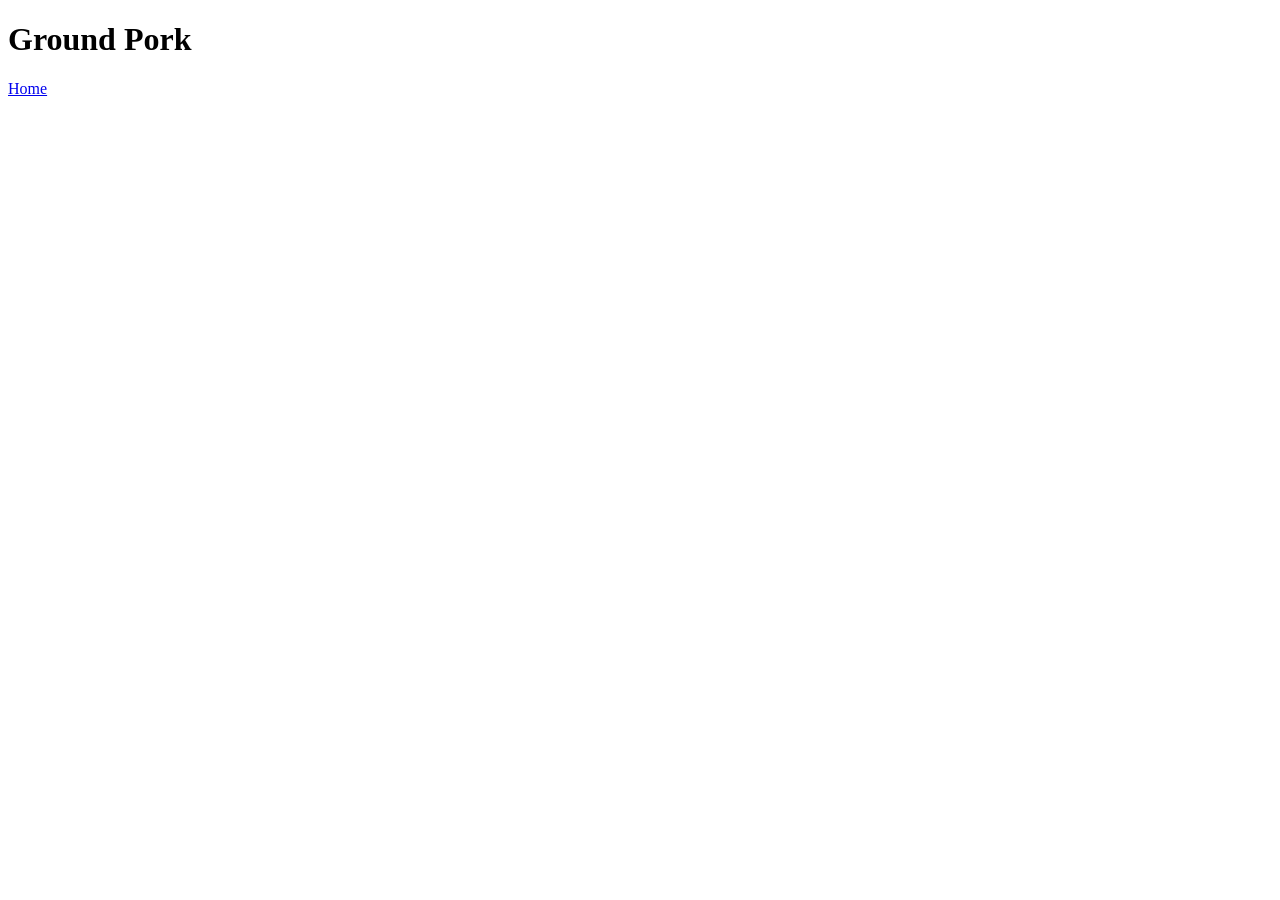
==== recipes/ground-pork.html @ 86fafb38 "Created 3 more recipe html files Added home links to each of them Created relevant h1 heading" ====
<!DOCTYPE html>
<html lang="en">
<head>
    <meta charset="UTF-8">
    <meta name="viewport" content="width=device-width, initial-scale=1.0">
    <title>Ground Pork</title>
</head>
<body>
    <h1>Ground Pork</h1>

    <a href="../index.html">Home</a>
</body>
</html>
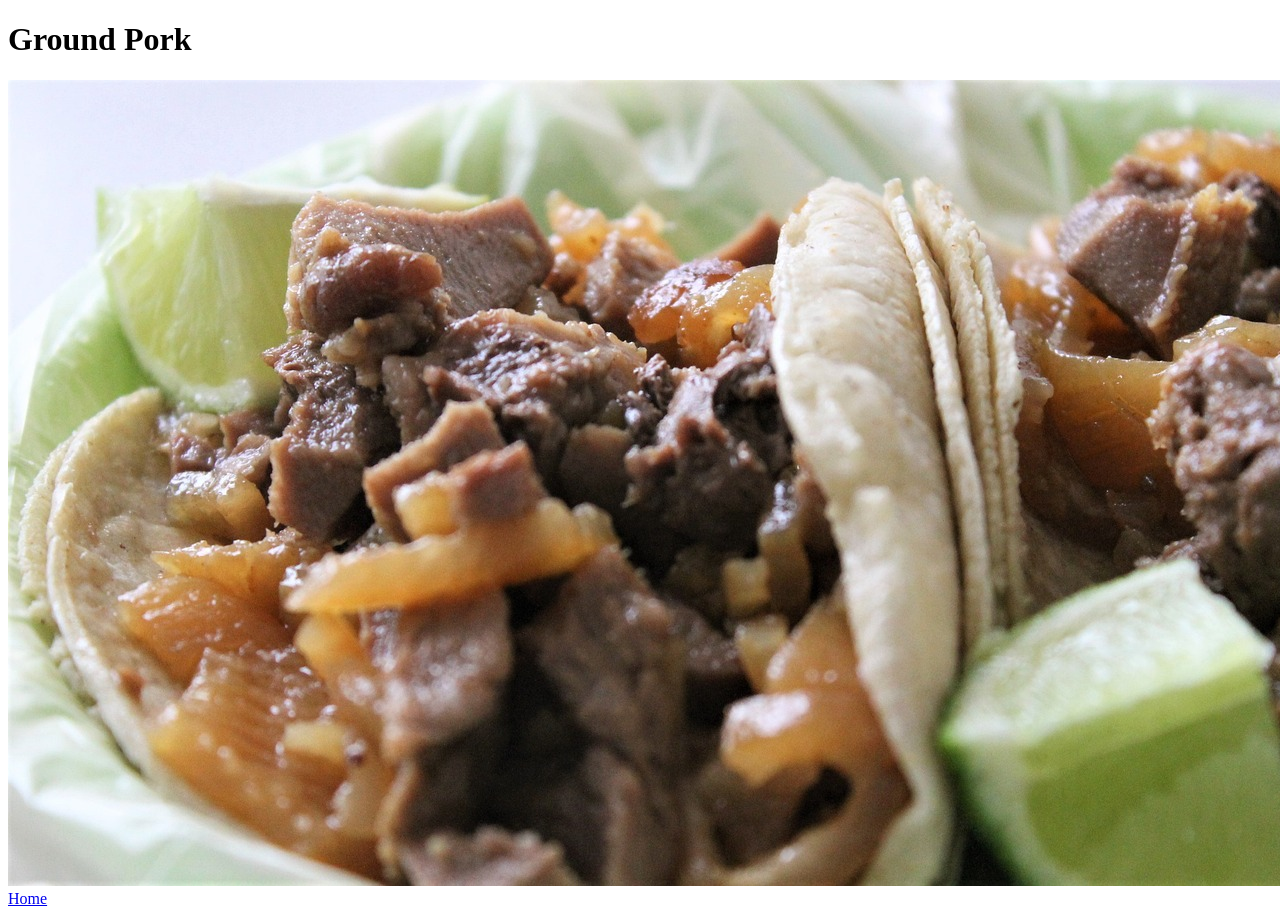
==== commit bae5a9f1: "Added the images" ====
--- a/recipes/ground-pork.html
+++ b/recipes/ground-pork.html
@@ -7,6 +7,7 @@
 </head>
 <body>
     <h1>Ground Pork</h1>
+    <img src="../images/tacos.jpg">
 
     <a href="../index.html">Home</a>
 </body>
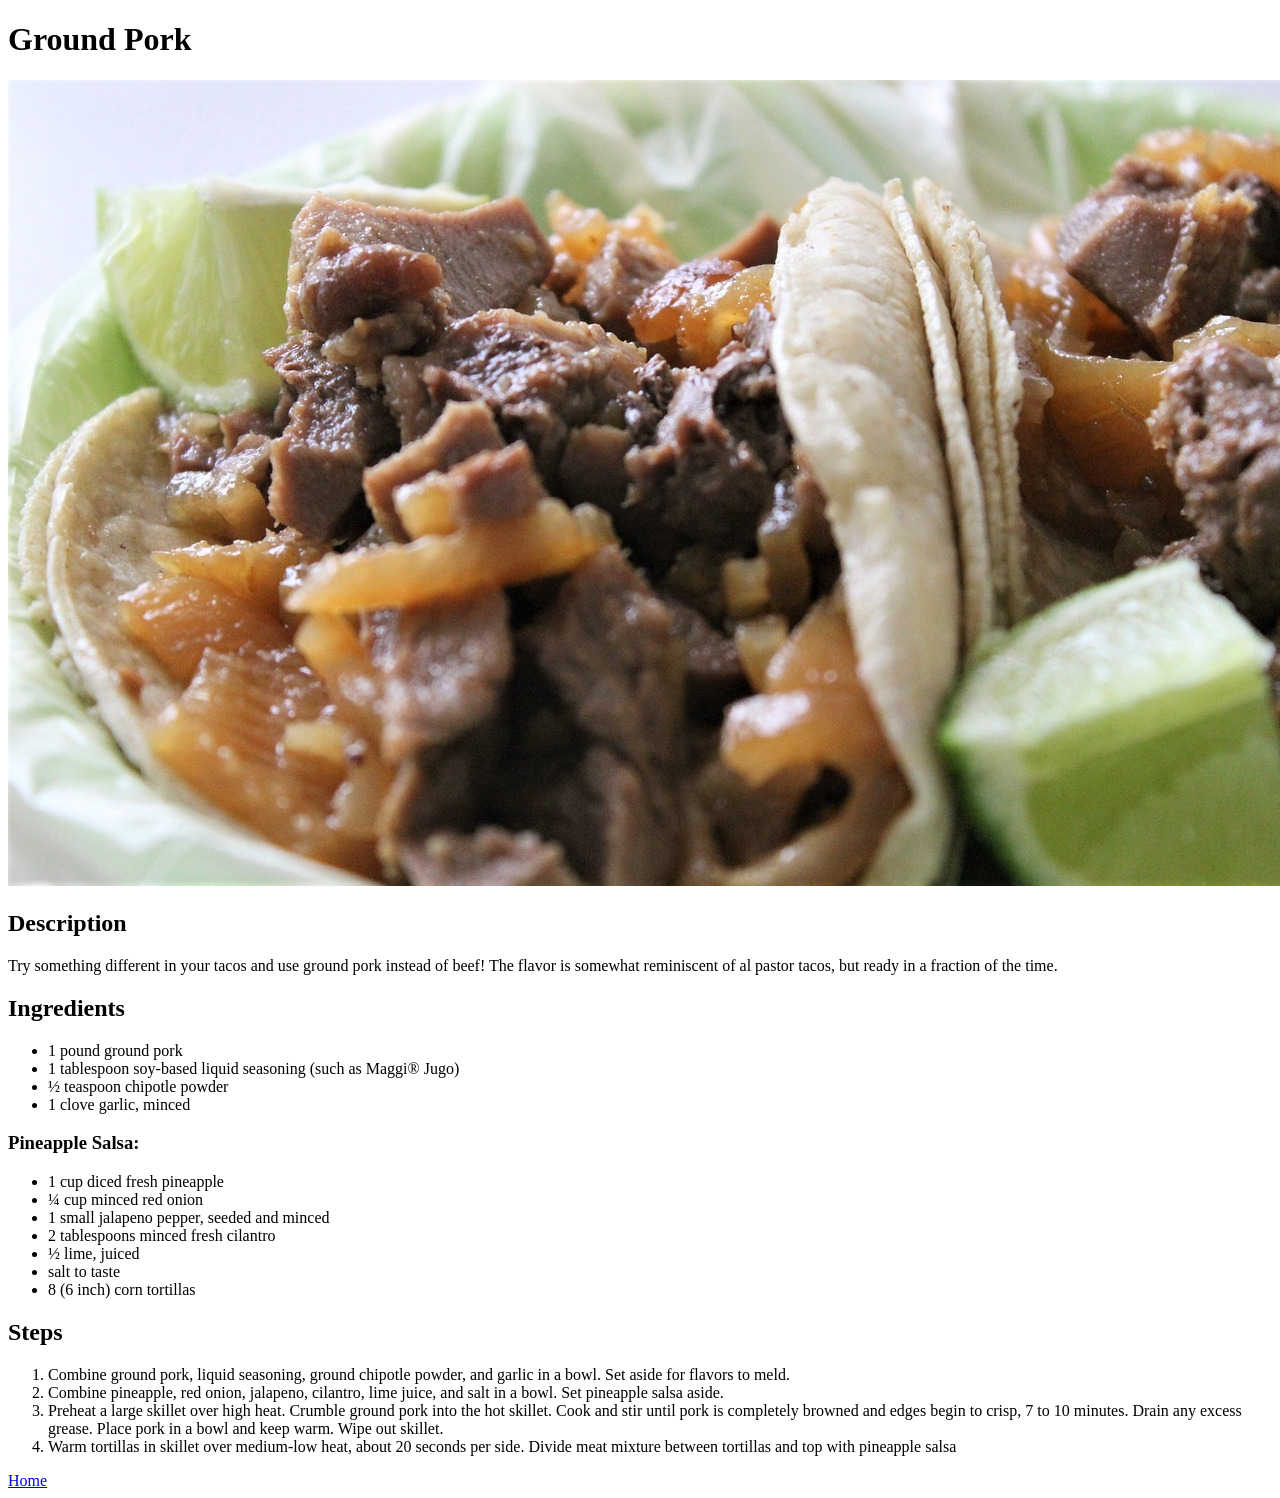
==== commit 7e3182b8: "Added the contains for the recipe Description of the recipe Unordered list for the ingredients Order" ====
--- a/recipes/ground-pork.html
+++ b/recipes/ground-pork.html
@@ -9,6 +9,35 @@
     <h1>Ground Pork</h1>
     <img src="../images/tacos.jpg">
 
+    <h2>Description</h2>
+    <p>Try something different in your tacos and use ground pork instead of beef! The flavor is somewhat reminiscent of al pastor tacos, but ready in a fraction of the time.</p>
+
+    <h2>Ingredients</h2>
+    <ul>
+        <li>1 pound ground pork</li>
+        <li>1 tablespoon soy-based liquid seasoning (such as Maggi® Jugo)</li>
+        <li>½ teaspoon chipotle powder</li>
+        <li>1 clove garlic, minced</li>
+    </ul>
+    <h3>Pineapple Salsa:</h3>
+    <ul>
+        <li>1 cup diced fresh pineapple</li>
+        <li>¼ cup minced red onion</li>
+        <li>1 small jalapeno pepper, seeded and minced</li>
+        <li>2 tablespoons minced fresh cilantro</li>
+        <li>½ lime, juiced</li>
+        <li>salt to taste</li>
+        <li>8 (6 inch) corn tortillas</li>
+    </ul>
+
+    <h2>Steps</h2>
+    <ol>
+        <li>Combine ground pork, liquid seasoning, ground chipotle powder, and garlic in a bowl. Set aside for flavors to meld.</li>
+        <li>Combine pineapple, red onion, jalapeno, cilantro, lime juice, and salt in a bowl. Set pineapple salsa aside.</li>
+        <li>Preheat a large skillet over high heat. Crumble ground pork into the hot skillet. Cook and stir until pork is completely browned and edges begin to crisp, 7 to 10 minutes. Drain any excess grease. Place pork in a bowl and keep warm. Wipe out skillet.</li>
+        <li>Warm tortillas in skillet over medium-low heat, about 20 seconds per side. Divide meat mixture between tortillas and top with pineapple salsa</li>
+    </ol>
+
     <a href="../index.html">Home</a>
 </body>
 </html>
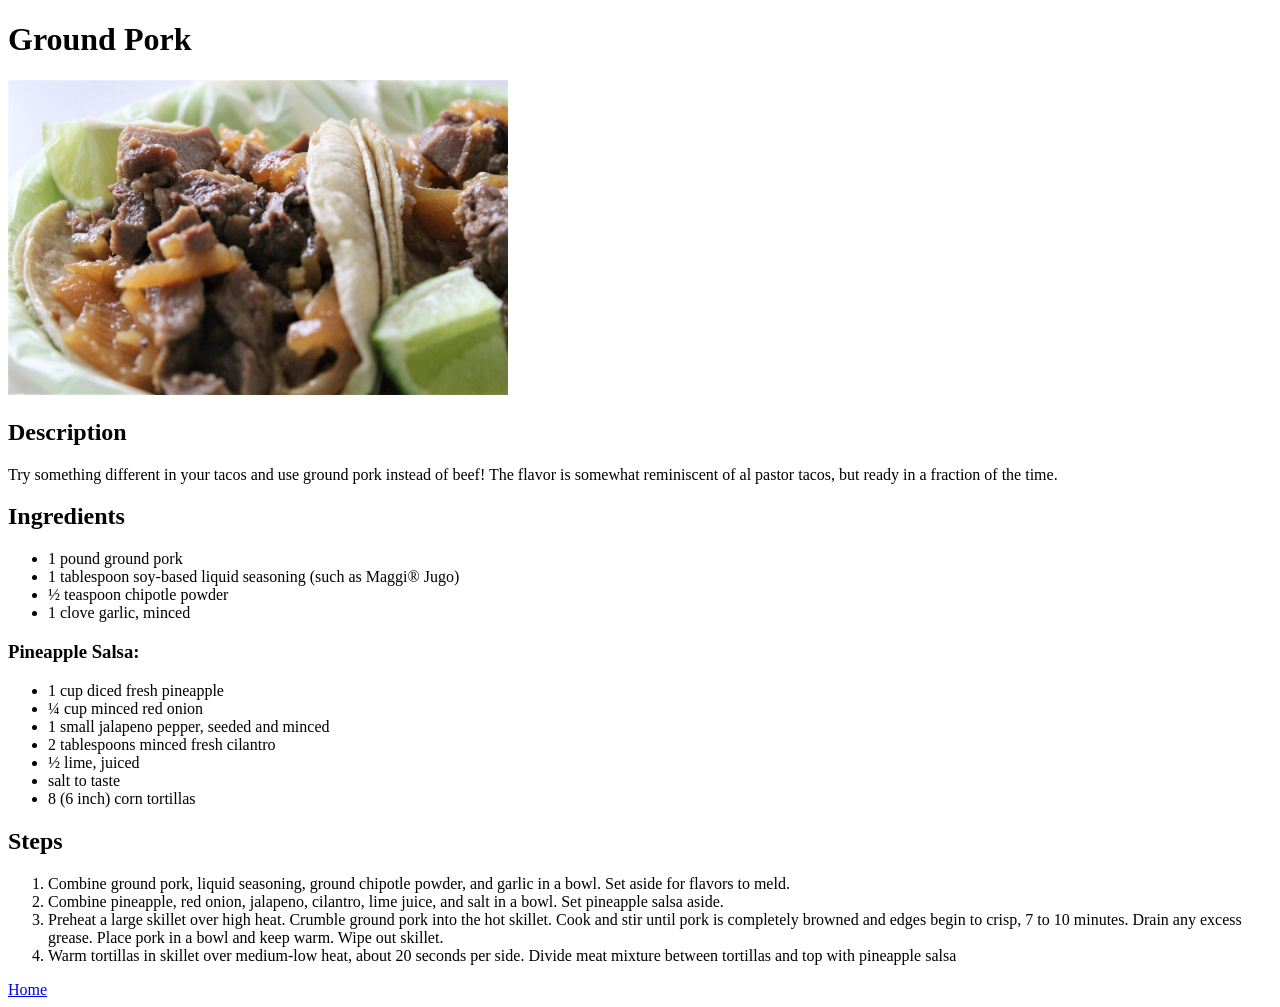
==== commit 23f989c7: "Adjusted the width of images Added an alt attribute to the images" ====
--- a/recipes/ground-pork.html
+++ b/recipes/ground-pork.html
@@ -7,7 +7,7 @@
 </head>
 <body>
     <h1>Ground Pork</h1>
-    <img src="../images/tacos.jpg">
+    <img src="../images/tacos.jpg" width="500" alt="Ground Pork Tacos">
 
     <h2>Description</h2>
     <p>Try something different in your tacos and use ground pork instead of beef! The flavor is somewhat reminiscent of al pastor tacos, but ready in a fraction of the time.</p>
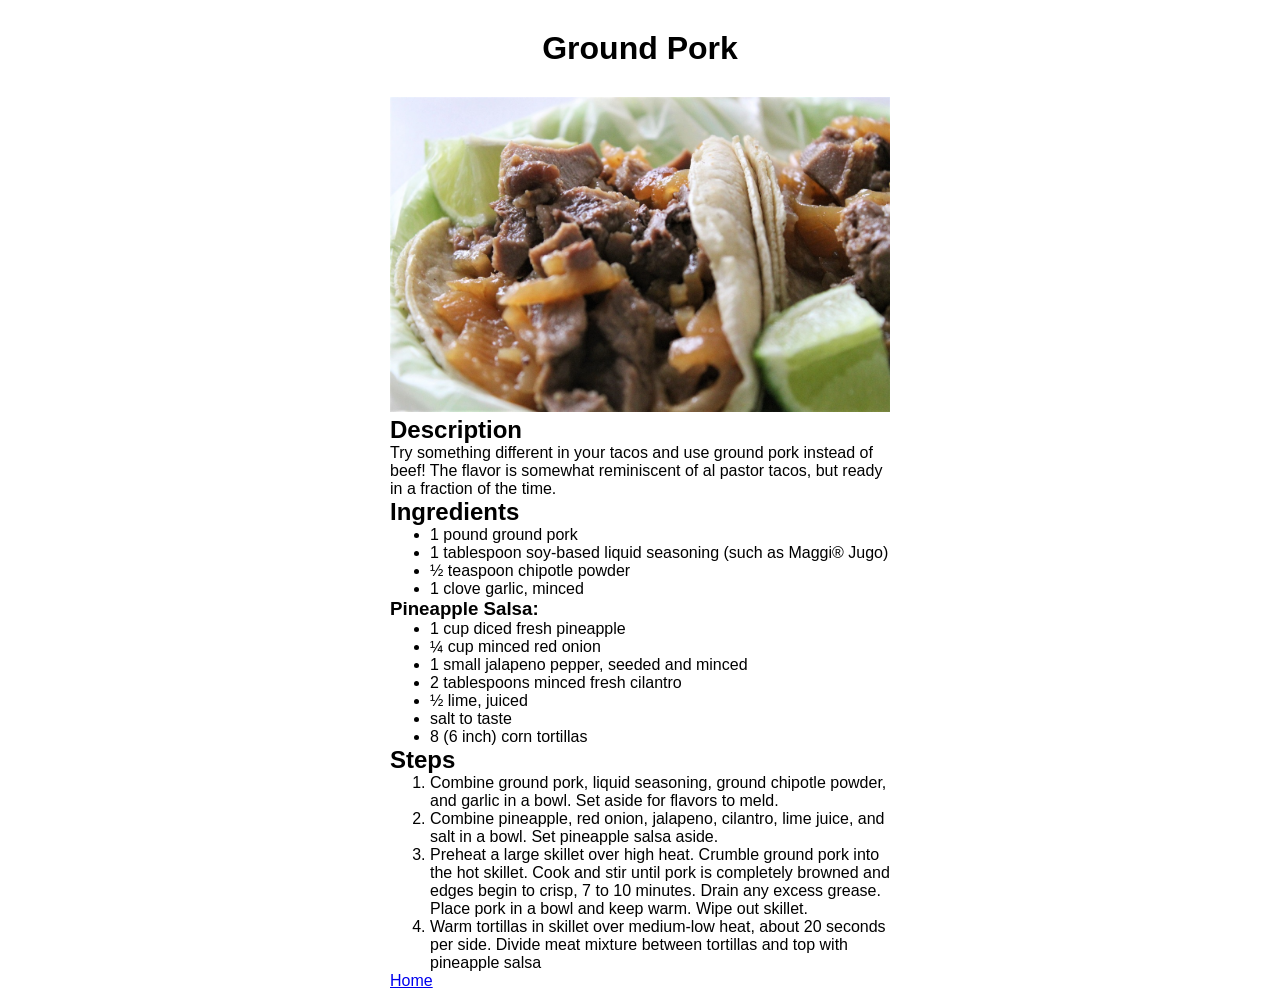
==== commit 64a7d9ab: "Added a class to index.html links Added styles links to recipes Wrapped images in a div with class o" ====
--- a/recipes/ground-pork.html
+++ b/recipes/ground-pork.html
@@ -4,10 +4,17 @@
     <meta charset="UTF-8">
     <meta name="viewport" content="width=device-width, initial-scale=1.0">
     <title>Ground Pork</title>
+
+    <link rel="stylesheet" href="../styles.css">
+
+
 </head>
 <body>
     <h1>Ground Pork</h1>
-    <img src="../images/tacos.jpg" width="500" alt="Ground Pork Tacos">
+    <div class="image">
+        <img src="../images/tacos.jpg" width="500" alt="Ground Pork Tacos">
+
+    </div>
 
     <h2>Description</h2>
     <p>Try something different in your tacos and use ground pork instead of beef! The flavor is somewhat reminiscent of al pastor tacos, but ready in a fraction of the time.</p>
--- a/styles.css
+++ b/styles.css
@@ -0,0 +1,30 @@
+* {
+    margin: 0;
+    box-sizing: border-box;
+}
+
+body {
+    width: 500px;
+    margin: 0 auto;
+    font-family: 'Franklin Gothic Medium', 'Arial Narrow', Arial, sans-serif;
+}
+
+h1 {
+    padding: 10px;
+    margin: 20px;
+    text-align: center;
+}
+
+.links ul {
+    list-style: none;
+}
+
+.links li {
+    text-align: center;
+    padding: 10px;
+}
+
+.links li a {
+    text-decoration: none;
+    color: black
+}
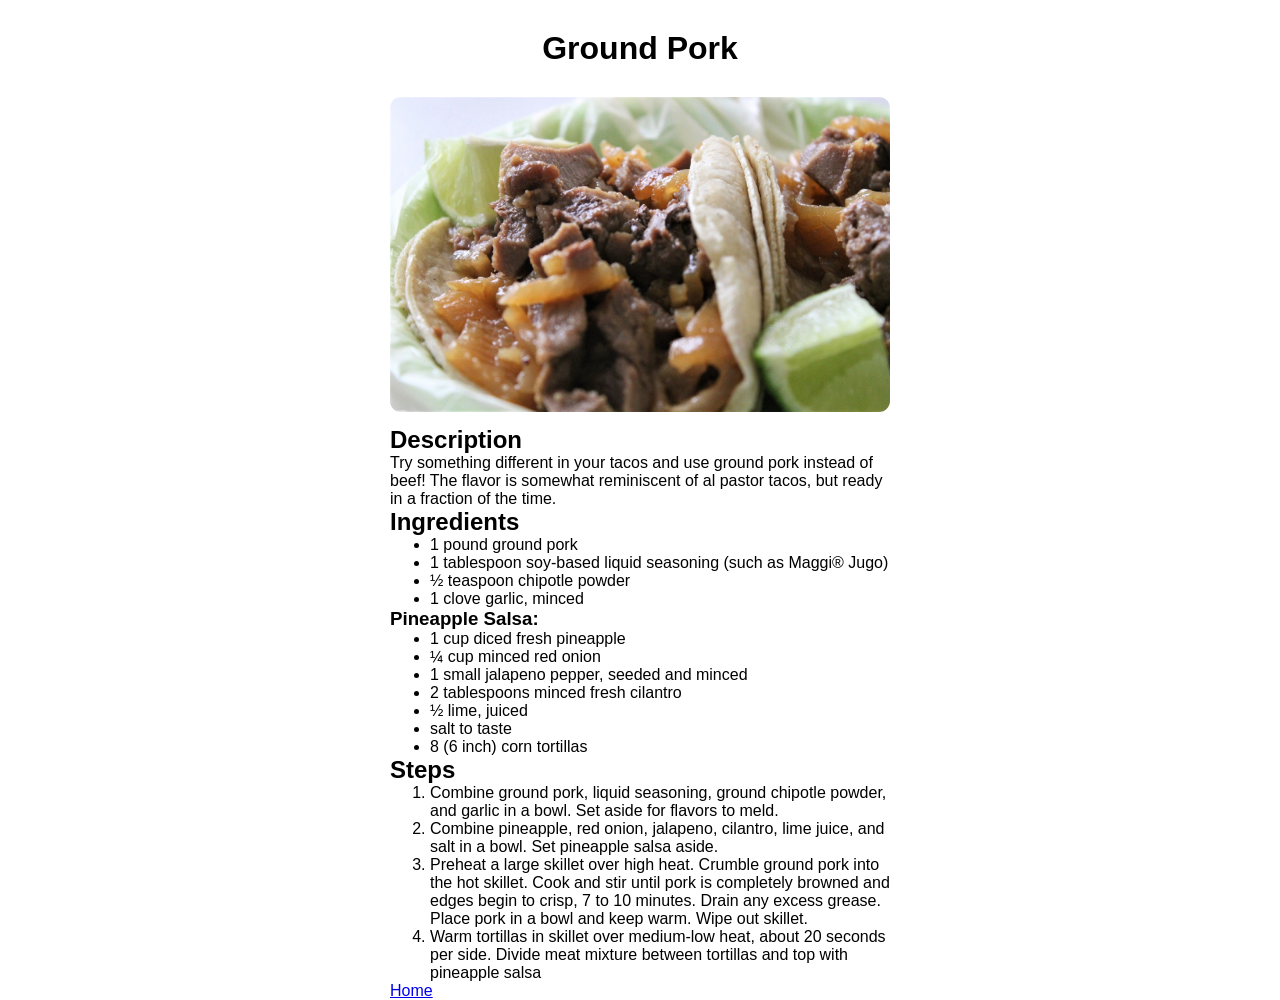
==== commit c1c00004: "Wrapped contents in div with classes" ====
--- a/recipes/ground-pork.html
+++ b/recipes/ground-pork.html
@@ -16,34 +16,43 @@
 
     </div>
 
-    <h2>Description</h2>
-    <p>Try something different in your tacos and use ground pork instead of beef! The flavor is somewhat reminiscent of al pastor tacos, but ready in a fraction of the time.</p>
+    <div class="description">
 
-    <h2>Ingredients</h2>
-    <ul>
-        <li>1 pound ground pork</li>
-        <li>1 tablespoon soy-based liquid seasoning (such as Maggi® Jugo)</li>
-        <li>½ teaspoon chipotle powder</li>
-        <li>1 clove garlic, minced</li>
-    </ul>
-    <h3>Pineapple Salsa:</h3>
-    <ul>
-        <li>1 cup diced fresh pineapple</li>
-        <li>¼ cup minced red onion</li>
-        <li>1 small jalapeno pepper, seeded and minced</li>
-        <li>2 tablespoons minced fresh cilantro</li>
-        <li>½ lime, juiced</li>
-        <li>salt to taste</li>
-        <li>8 (6 inch) corn tortillas</li>
-    </ul>
+        <h2>Description</h2>
+        <p>Try something different in your tacos and use ground pork instead of beef! The flavor is somewhat reminiscent of al pastor tacos, but ready in a fraction of the time.</p>
+    </div>
 
-    <h2>Steps</h2>
-    <ol>
-        <li>Combine ground pork, liquid seasoning, ground chipotle powder, and garlic in a bowl. Set aside for flavors to meld.</li>
-        <li>Combine pineapple, red onion, jalapeno, cilantro, lime juice, and salt in a bowl. Set pineapple salsa aside.</li>
-        <li>Preheat a large skillet over high heat. Crumble ground pork into the hot skillet. Cook and stir until pork is completely browned and edges begin to crisp, 7 to 10 minutes. Drain any excess grease. Place pork in a bowl and keep warm. Wipe out skillet.</li>
-        <li>Warm tortillas in skillet over medium-low heat, about 20 seconds per side. Divide meat mixture between tortillas and top with pineapple salsa</li>
-    </ol>
+    <div class="ingredients">
+
+        <h2>Ingredients</h2>
+        <ul>
+            <li>1 pound ground pork</li>
+            <li>1 tablespoon soy-based liquid seasoning (such as Maggi® Jugo)</li>
+            <li>½ teaspoon chipotle powder</li>
+            <li>1 clove garlic, minced</li>
+        </ul>
+        <h3>Pineapple Salsa:</h3>
+        <ul>
+            <li>1 cup diced fresh pineapple</li>
+            <li>¼ cup minced red onion</li>
+            <li>1 small jalapeno pepper, seeded and minced</li>
+            <li>2 tablespoons minced fresh cilantro</li>
+            <li>½ lime, juiced</li>
+            <li>salt to taste</li>
+            <li>8 (6 inch) corn tortillas</li>
+        </ul>
+    </div>
+
+    <div class="steps">
+
+        <h2>Steps</h2>
+        <ol>
+            <li>Combine ground pork, liquid seasoning, ground chipotle powder, and garlic in a bowl. Set aside for flavors to meld.</li>
+            <li>Combine pineapple, red onion, jalapeno, cilantro, lime juice, and salt in a bowl. Set pineapple salsa aside.</li>
+            <li>Preheat a large skillet over high heat. Crumble ground pork into the hot skillet. Cook and stir until pork is completely browned and edges begin to crisp, 7 to 10 minutes. Drain any excess grease. Place pork in a bowl and keep warm. Wipe out skillet.</li>
+            <li>Warm tortillas in skillet over medium-low heat, about 20 seconds per side. Divide meat mixture between tortillas and top with pineapple salsa</li>
+        </ol>
+    </div>
 
     <a href="../index.html">Home</a>
 </body>
--- a/styles.css
+++ b/styles.css
@@ -27,4 +27,9 @@
 .links li a {
     text-decoration: none;
     color: black
+}
+
+.image img {
+    border-radius: 11px;
+    margin-bottom: 10px;
 }
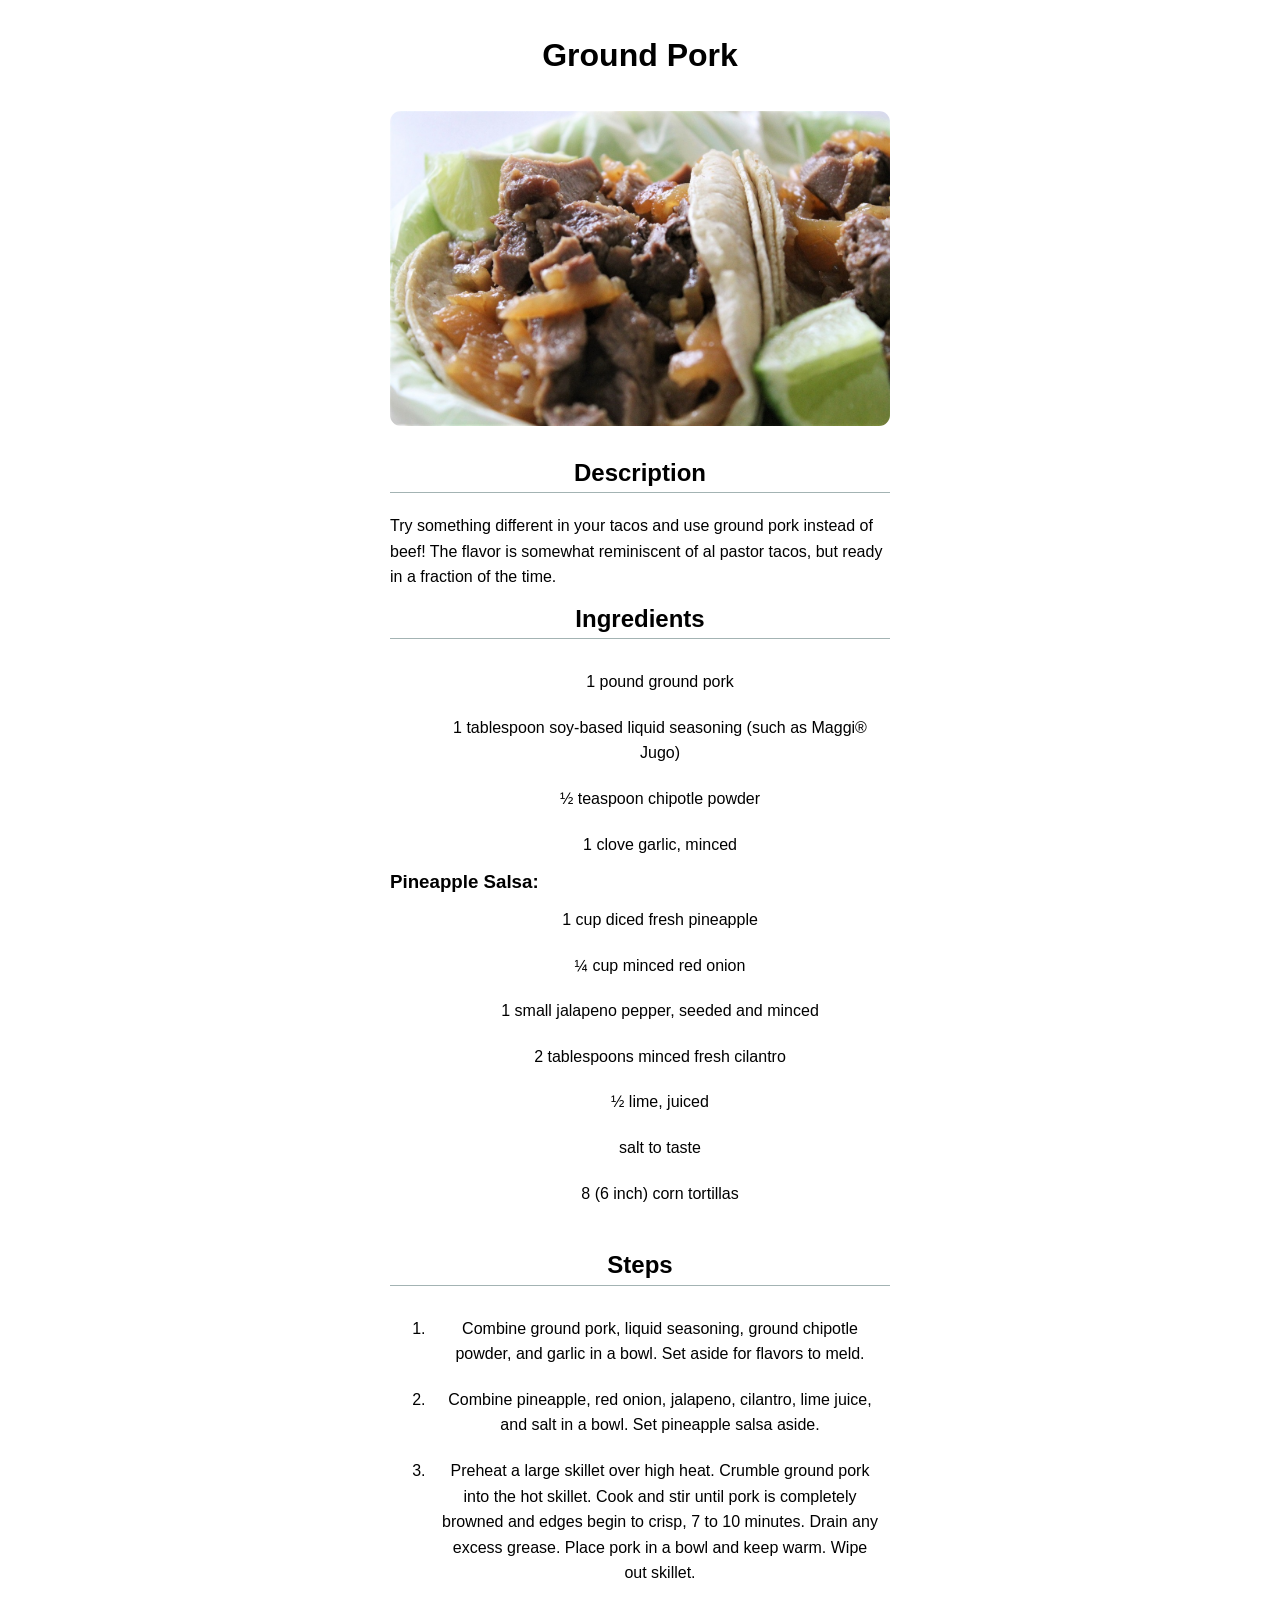
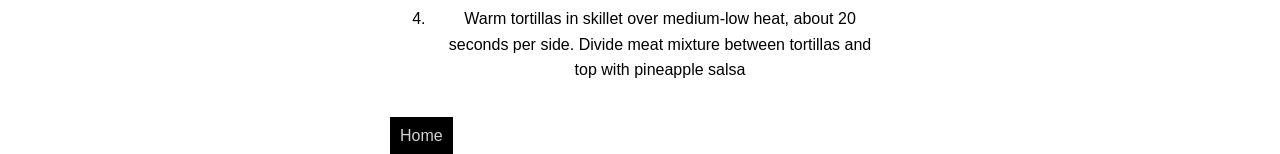
==== commit 1b8f50f3: "Fixed links positioning correctly" ====
--- a/recipes/ground-pork.html
+++ b/recipes/ground-pork.html
@@ -54,6 +54,6 @@
         </ol>
     </div>
 
-    <a href="../index.html">Home</a>
+    <a class="home-btn" href="../index.html">Home</a>
 </body>
 </html>
--- a/styles.css
+++ b/styles.css
@@ -7,6 +7,7 @@
     width: 500px;
     margin: 0 auto;
     font-family: 'Franklin Gothic Medium', 'Arial Narrow', Arial, sans-serif;
+    line-height: 1.6;
 }
 
 h1 {
@@ -14,22 +15,36 @@
     margin: 20px;
     text-align: center;
 }
-
-.links ul {
+ul{
     list-style: none;
 }
 
-.links li {
+li {
     text-align: center;
     padding: 10px;
 }
 
-.links li a {
+a {
     text-decoration: none;
-    color: black
+    color: lightgray;
+    text-align: center;
+    background-color: black;
+    padding: 10px;
+
 }
 
 .image img {
     border-radius: 11px;
     margin-bottom: 10px;
-}+}
+
+h2 {
+    text-align: center;
+    margin: 10px 0 20px;
+    border-bottom: 1px solid rgb(163, 179, 179); 
+}
+
+.steps {
+    margin: 30px 0;
+}
+
